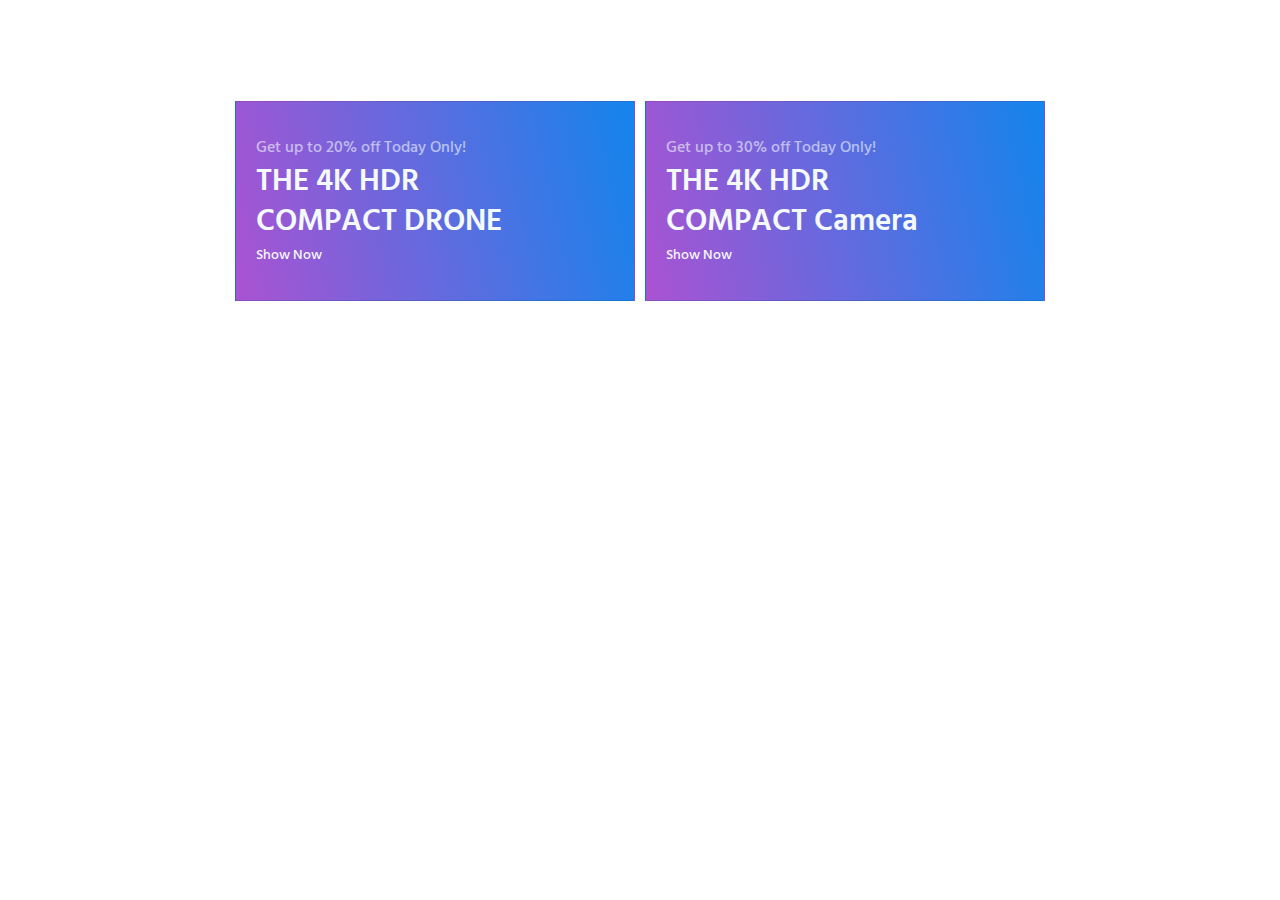
==== HW4/index.html @ 433a3f58 "hw4" ====
<!DOCTYPE html>
<html lang="en">

<head>
    <meta charset="UTF-8">
    <meta http-equiv="X-UA-Compatible" content="IE=edge">
    <meta name="viewport" content="width=device-width, initial-scale=1.0">
    <title>Document</title>
    <link rel="stylesheet" href="./css/style.css">
    <link rel="preconnect" href="https://fonts.googleapis.com">
    <link rel="preconnect" href="https://fonts.gstatic.com" crossorigin>
    <link href="https://fonts.googleapis.com/css2?family=Hind+Siliguri&display=swap" rel="stylesheet">
</head>

<body>
    <div class="wrapper">
        <div class="flex__block">
            <div class="cart">
                <div class="block__text">
                    <div class="text__1">Get up to 20% off Today Only!</div>
                    <div class="text__2">THE 4K HDR</div>
                    <div class="text__2">COMPACT DRONE</div>
                    <div class="text__3">Show Now</div>
                </div>
                <!--<div class="block__img">
                </div> -->
            </div>

            <div class="cart">
                <div class="block__text">
                    <div class="text__1">Get up to 30% off Today Only!</div>
                    <div class="text__2">THE 4K HDR</div>
                    <div class="text__2">COMPACT Camera</div>
                    <div class="text__3">Show Now</div>
                </div>
            </div>
            <!--<div class="block__img">
            </div> -->
        </div>
    </div>
</body>

</html>
---- HW4/css/style.css ----
boby{
   margin: 0;
}

.wrapper {
   width: 900px;
   height: 200px;
   background: #FFFFFF;
   border: 1px solid rgb(255, 255, 255);
   margin: 100px auto 0 auto;
   display: flex;
   justify-content: center;
   align-items: center;
}

.flex__block {
   width: 90%;
	height: 200px;
   background: #FFFFFF;
   display: flex;
   justify-content: space-between;
   align-items: center;
}

.cart{
   box-sizing: border-box;
   width: 400px;
   height: 200px;
   background: linear-gradient(257.26deg, #008BF0 -13.2%, #D943C9 130.95%);
   border: 1px solid rgba(0, 0, 0, 0.1);
   display: flex;
   justify-content: space-between;
   align-items: center;
   padding: 20px;
   line-height: 30px;
   font-family: 'Hind Siliguri', sans-serif;
}
.text__1{
   font-family: 'Hind Siliguri';
   font-weight: 500;
   font-size: 16px;
   line-height: 27px;
   color: #F4F9FC;
   opacity: 0.6;
}

.text__2{
   font-family: 'Hind Siliguri';
   font-weight: 600;
   font-size: 31px;
   line-height: 40px;
   color: #F4F9FC;
}

.text__3{
   font-family: 'Hind Siliguri';
   font-weight: 500;
   font-size: 14px;
   line-height: 27px;
   color: #F4F9FC;
}
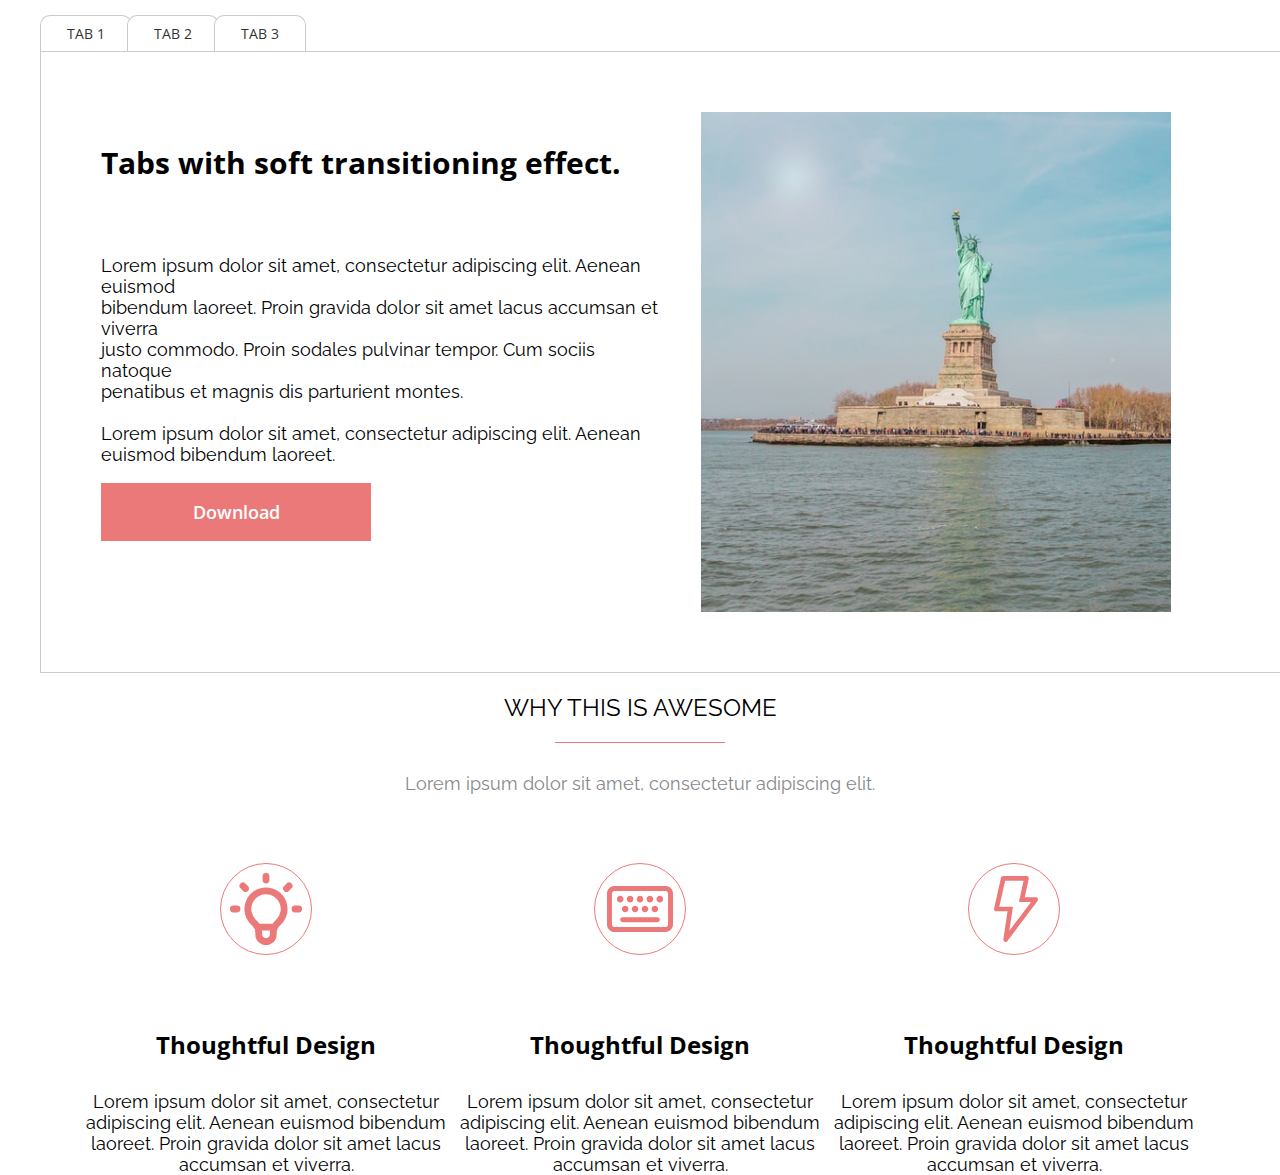
==== commit d8c2501f: "Axit" ====
--- a/HW4/index.html
+++ b/HW4/index.html
@@ -2,42 +2,125 @@
 <html lang="en">
 
 <head>
-    <meta charset="UTF-8">
-    <meta http-equiv="X-UA-Compatible" content="IE=edge">
-    <meta name="viewport" content="width=device-width, initial-scale=1.0">
-    <title>Document</title>
-    <link rel="stylesheet" href="./css/style.css">
-    <link rel="preconnect" href="https://fonts.googleapis.com">
-    <link rel="preconnect" href="https://fonts.gstatic.com" crossorigin>
-    <link href="https://fonts.googleapis.com/css2?family=Hind+Siliguri&display=swap" rel="stylesheet">
+	<meta charset="UTF-8">
+	<meta http-equiv="X-UA-Compatible" content="IE=edge">
+	<meta name="viewport" content="width=device-width, initial-scale=1.0">
+	<title>Document</title>
+	<link rel="stylesheet" href="./css/style.css">
+	<link rel="preconnect" href="https://fonts.googleapis.com">
+	<link rel="preconnect" href="https://fonts.gstatic.com" crossorigin>
+	<link href="https://fonts.googleapis.com/css2?family=Open+Sans:wght@700&family=Raleway&display=swap"
+		rel="stylesheet">
 </head>
 
 <body>
-    <div class="wrapper">
-        <div class="flex__block">
-            <div class="cart">
-                <div class="block__text">
-                    <div class="text__1">Get up to 20% off Today Only!</div>
-                    <div class="text__2">THE 4K HDR</div>
-                    <div class="text__2">COMPACT DRONE</div>
-                    <div class="text__3">Show Now</div>
-                </div>
-                <!--<div class="block__img">
-                </div> -->
-            </div>
+	<a href="#">
+		<!-- Reset -->
+	</a>
 
-            <div class="cart">
-                <div class="block__text">
-                    <div class="text__1">Get up to 30% off Today Only!</div>
-                    <div class="text__2">THE 4K HDR</div>
-                    <div class="text__2">COMPACT Camera</div>
-                    <div class="text__3">Show Now</div>
-                </div>
-            </div>
-            <!--<div class="block__img">
-            </div> -->
-        </div>
-    </div>
+	<div class="container">
+		<div class="tabs">
+			<div class="tabs__head">
+				<a href="#tab-content1" class="tabs__tab-label">TAB 1</a>
+				<a href="#tab-content2" class="tabs__tab-label">TAB 2</a>
+				<a href="#tab-content3" class="tabs__tab-label">TAB 3</a>
+			</div>
+
+			<div class="tabs__content">
+				<div class="tabs__item" id="tab-content1">
+					<div class="tabs__block">
+						<p class="tabs__title">Tabs with soft transitioning effect.</p>
+						<p class="tabs__description"><br><br>Lorem ipsum dolor sit amet, consectetur adipiscing elit.
+							Aenean<br>euismod<br>
+							bibendum laoreet. Proin gravida dolor sit amet lacus accumsan et<br> viverra<br>
+							justo commodo. Proin sodales pulvinar tempor. Cum sociis natoque<br>
+							penatibus et magnis dis parturient montes.
+							<br><br>
+							Lorem ipsum dolor sit amet, consectetur adipiscing elit. Aenean euismod
+							bibendum laoreet.
+						</p>
+						<button class="tabs__button">
+							Download
+						</button>
+					</div>
+
+					<div class="tabs__block">
+						<img src="./img/Rectangle 111.jpg" alt="">
+					</div>
+
+				</div>
+
+				<!--			<div class="tabs__item" id="tab-content2">
+					<p>Tab 2</p>
+					It has survived not only five centuries, but also the leap into electronic typesetting, remaining
+					essentially
+					unchanged.
+				</div>
+
+				<div class="tabs__item" id="tab-content3">
+					<p>Tab 3</p>
+					It was popularised in the 1960s with the release of Letraset sheets containing Lorem Ipsum passages, and
+					more
+					recently with desktop publishing software like Aldus PageMaker including versions of Lorem Ipsum.
+				</div>
+			</div>
+		</div>
+	</div>
+-->
+				<div class="blok">
+					<h2>WHY THIS IS AWESOME</h2>
+					<div class="block__hr">
+					</div>
+					<h5>Lorem ipsum dolor sit amet, consectetur adipiscing elit.</h5>
+				</div>
+
+				<div class="block__icons">
+
+					<div class="icon__block">
+						<div class="icon">
+							<svg width="170" height="170" viewBox="0 0 170 170" fill="none" xmlns="http://www.w3.org/2000/svg">
+								<path
+									d="M76.5232 103.136H93.4733H76.5232ZM85 52.3549V55.9821V52.3549ZM108.084 61.9163L105.519 64.4807L108.084 61.9163ZM117.645 85H114.018H117.645ZM55.9821 85H52.3549H55.9821ZM64.4807 64.4807L61.9163 61.9163L64.4807 64.4807ZM72.1741 97.8259C69.6382 95.2894 67.9114 92.0578 67.212 88.5398C66.5126 85.0219 66.872 81.3756 68.2448 78.0619C69.6176 74.7482 71.9422 71.916 74.9246 69.9234C77.907 67.9307 81.4132 66.8672 85 66.8672C88.5868 66.8672 92.0931 67.9307 95.0755 69.9234C98.0578 71.916 100.382 74.7482 101.755 78.0619C103.128 81.3756 103.487 85.0219 102.788 88.5398C102.089 92.0578 100.362 95.2894 97.8259 97.8259L95.8382 99.81C94.7018 100.947 93.8005 102.296 93.1856 103.781C92.5707 105.266 92.2543 106.857 92.2545 108.465V110.391C92.2545 112.315 91.4902 114.16 90.1297 115.52C88.7692 116.881 86.924 117.645 85 117.645C83.076 117.645 81.2308 116.881 79.8703 115.52C78.5099 114.16 77.7455 112.315 77.7455 110.391V108.465C77.7455 105.218 76.4542 102.102 74.1618 99.81L72.1741 97.8259Z"
+									stroke="#EC7979" stroke-width="6.83333" stroke-linecap="round" stroke-linejoin="round" />
+								<circle cx="85" cy="85" r="45.5" stroke="#EC7979" />
+							</svg>
+
+							<div class="icon__block__title">Thoughtful Design</div>
+							<div class="description">Lorem ipsum dolor sit amet, consectetur adipiscing
+								elit. Aenean euismod bibendum laoreet. Proin gravida dolor sit amet lacus accumsan et viverra.
+							</div>
+						</div>
+
+						<div class="icon">
+							<svg width="170" height="170" viewBox="0 0 170 170" fill="none" xmlns="http://www.w3.org/2000/svg">
+								<path
+									d="M110.573 62C112.543 62 114.432 62.7786 115.825 64.1645C117.218 65.5505 118 67.4302 118 69.3902V100.61C118 102.57 117.218 104.45 115.825 105.835C114.432 107.221 112.543 108 110.573 108H59.427C58.4517 108 57.4859 107.809 56.5848 107.437C55.6838 107.066 54.865 106.522 54.1754 105.835C53.4858 105.149 52.9387 104.335 52.5655 103.438C52.1922 102.541 52.0001 101.58 52.0001 100.61V69.3902C52.0001 67.4302 52.7826 65.5505 54.1754 64.1645C55.5682 62.7786 57.4573 62 59.427 62H110.573V62ZM110.573 66.9268H59.427C58.7704 66.9268 58.1407 67.1863 57.6765 67.6483C57.2122 68.1103 56.9514 68.7369 56.9514 69.3902V100.61C56.9514 101.97 58.0604 103.073 59.427 103.073H110.573C111.23 103.073 111.86 102.814 112.324 102.352C112.788 101.89 113.049 101.263 113.049 100.61V69.3902C113.049 68.7369 112.788 68.1103 112.324 67.6483C111.86 67.1863 111.23 66.9268 110.573 66.9268V66.9268ZM67.679 93.2031H102.338C102.965 93.2033 103.569 93.4404 104.027 93.8665C104.485 94.2926 104.764 94.876 104.807 95.4986C104.85 96.1213 104.653 96.737 104.257 97.2211C103.862 97.7053 103.296 98.0219 102.674 98.107L102.338 98.13H67.679C67.0518 98.1298 66.448 97.8927 65.9897 97.4666C65.5314 97.0405 65.2527 96.4571 65.2099 95.8345C65.1672 95.2118 65.3636 94.5961 65.7594 94.112C66.1552 93.6278 66.721 93.3112 67.3424 93.2261L67.679 93.2031H102.338H67.679V93.2031ZM99.8621 81.7072C100.738 81.7072 101.577 82.0533 102.196 82.6693C102.815 83.2852 103.163 84.1207 103.163 84.9918C103.163 85.8629 102.815 86.6983 102.196 87.3143C101.577 87.9303 100.738 88.2763 99.8621 88.2763C98.9867 88.2763 98.1471 87.9303 97.5281 87.3143C96.909 86.6983 96.5613 85.8629 96.5613 84.9918C96.5613 84.1207 96.909 83.2852 97.5281 82.6693C98.1471 82.0533 98.9867 81.7072 99.8621 81.7072ZM80.0736 81.7072C80.9491 81.7072 81.7887 82.0533 82.4077 82.6693C83.0267 83.2852 83.3745 84.1207 83.3745 84.9918C83.3745 85.8629 83.0267 86.6983 82.4077 87.3143C81.7887 87.9303 80.9491 88.2763 80.0736 88.2763C79.1982 88.2763 78.3586 87.9303 77.7396 87.3143C77.1206 86.6983 76.7728 85.8629 76.7728 84.9918C76.7728 84.1207 77.1206 83.2852 77.7396 82.6693C78.3586 82.0533 79.1982 81.7072 80.0736 81.7072V81.7072ZM70.1712 81.7072C71.0466 81.7072 71.8862 82.0533 72.5052 82.6693C73.1242 83.2852 73.472 84.1207 73.472 84.9918C73.472 85.8629 73.1242 86.6983 72.5052 87.3143C71.8862 87.9303 71.0466 88.2763 70.1712 88.2763C69.2957 88.2763 68.4562 87.9303 67.8371 87.3143C67.2181 86.6983 66.8703 85.8629 66.8703 84.9918C66.8703 84.1207 67.2181 83.2852 67.8371 82.6693C68.4562 82.0533 69.2957 81.7072 70.1712 81.7072ZM89.9761 81.7072C90.8515 81.7072 91.6911 82.0533 92.3102 82.6693C92.9292 83.2852 93.2769 84.1207 93.2769 84.9918C93.2769 85.8629 92.9292 86.6983 92.3102 87.3143C91.6911 87.9303 90.8515 88.2763 89.9761 88.2763C89.1007 88.2763 88.2611 87.9303 87.6421 87.3143C87.0231 86.6983 86.6753 85.8629 86.6753 84.9918C86.6753 84.1207 87.0231 83.2852 87.6421 82.6693C88.2611 82.0533 89.1007 81.7072 89.9761 81.7072V81.7072ZM65.2034 71.8536C66.0789 71.8536 66.9184 72.1997 67.5375 72.8156C68.1565 73.4316 68.5042 74.2671 68.5042 75.1382C68.5042 76.0093 68.1565 76.8447 67.5375 77.4607C66.9184 78.0767 66.0789 78.4227 65.2034 78.4227C64.328 78.4227 63.4884 78.0767 62.8694 77.4607C62.2504 76.8447 61.9026 76.0093 61.9026 75.1382C61.9026 74.2671 62.2504 73.4316 62.8694 72.8156C63.4884 72.1997 64.328 71.8536 65.2034 71.8536ZM75.0894 71.8536C75.9648 71.8536 76.8044 72.1997 77.4234 72.8156C78.0425 73.4316 78.3902 74.2671 78.3902 75.1382C78.3902 76.0093 78.0425 76.8447 77.4234 77.4607C76.8044 78.0767 75.9648 78.4227 75.0894 78.4227C74.214 78.4227 73.3744 78.0767 72.7554 77.4607C72.1363 76.8447 71.7886 76.0093 71.7886 75.1382C71.7886 74.2671 72.1363 73.4316 72.7554 72.8156C73.3744 72.1997 74.214 71.8536 75.0894 71.8536V71.8536ZM84.9919 71.8536C85.8673 71.8536 86.7069 72.1997 87.3259 72.8156C87.9449 73.4316 88.2927 74.2671 88.2927 75.1382C88.2927 76.0093 87.9449 76.8447 87.3259 77.4607C86.7069 78.0767 85.8673 78.4227 84.9919 78.4227C84.1164 78.4227 83.2769 78.0767 82.6578 77.4607C82.0388 76.8447 81.691 76.0093 81.691 75.1382C81.691 74.2671 82.0388 73.4316 82.6578 72.8156C83.2769 72.1997 84.1164 71.8536 84.9919 71.8536V71.8536ZM94.8943 71.8536C95.7698 71.8536 96.6094 72.1997 97.2284 72.8156C97.8474 73.4316 98.1952 74.2671 98.1952 75.1382C98.1952 76.0093 97.8474 76.8447 97.2284 77.4607C96.6094 78.0767 95.7698 78.4227 94.8943 78.4227C94.0189 78.4227 93.1793 78.0767 92.5603 77.4607C91.9413 76.8447 91.5935 76.0093 91.5935 75.1382C91.5935 74.2671 91.9413 73.4316 92.5603 72.8156C93.1793 72.1997 94.0189 71.8536 94.8943 71.8536V71.8536ZM104.797 71.8536C105.672 71.8536 106.512 72.1997 107.131 72.8156C107.75 73.4316 108.098 74.2671 108.098 75.1382C108.098 76.0093 107.75 76.8447 107.131 77.4607C106.512 78.0767 105.672 78.4227 104.797 78.4227C103.921 78.4227 103.082 78.0767 102.463 77.4607C101.844 76.8447 101.496 76.0093 101.496 75.1382C101.496 74.2671 101.844 73.4316 102.463 72.8156C103.082 72.1997 103.921 71.8536 104.797 71.8536Z"
+									fill="#EC7979" />
+								<circle cx="85.0001" cy="85" r="45.5" stroke="#EC7979" />
+							</svg>
+
+							<div class="icon__block__title">Thoughtful Design</div>
+							<div class="description">Lorem ipsum dolor sit amet, consectetur adipiscing
+								elit. Aenean euismod bibendum laoreet. Proin gravida dolor sit amet lacus accumsan et viverra.
+							</div>
+						</div>
+
+						<div class="icon">
+							<svg width="170" height="170" viewBox="0 0 170 170" fill="none" xmlns="http://www.w3.org/2000/svg">
+								<path
+									d="M75.7308 117.811C75.2572 117.608 74.8637 117.249 74.6123 116.793C74.3608 116.336 74.2659 115.807 74.3423 115.289L78.5542 87.3575H67.3765C67.0221 87.3672 66.6703 87.2939 66.3482 87.1432C66.026 86.9925 65.7422 86.7684 65.5186 86.4882C65.2949 86.2081 65.1375 85.8793 65.0584 85.5274C64.9793 85.1754 64.9806 84.8096 65.0622 84.4583L72.0049 53.8158C72.1271 53.2885 72.4239 52.8201 72.8454 52.4895C73.2669 52.1589 73.7874 51.9864 74.3192 52.0008H97.4615C97.8072 51.9996 98.1488 52.0774 98.4612 52.2283C98.7735 52.3792 99.0488 52.5995 99.2666 52.873C99.4875 53.1495 99.6439 53.4735 99.724 53.8206C99.8042 54.1676 99.806 54.5287 99.7294 54.8765L95.7258 73.2149H106.718C107.152 73.214 107.577 73.3373 107.946 73.5706C108.314 73.804 108.61 74.1381 108.801 74.5348C108.967 74.9156 109.031 75.3343 108.986 75.7484C108.941 76.1624 108.79 76.557 108.547 76.892L78.4616 116.963C78.2583 117.27 77.9868 117.524 77.6692 117.704C77.3515 117.884 76.9967 117.986 76.6334 118C76.3237 117.994 76.0178 117.93 75.7308 117.811V117.811ZM89.9402 77.9291L94.5687 56.7151H76.1705L70.2924 82.6433H83.9695L80.2899 106.874L102.09 77.9291H89.9402Z"
+									fill="#EC7979" />
+								<circle cx="85" cy="85" r="45.5" stroke="#EC7979" />
+							</svg>
+
+							<div class="icon__block__title">Thoughtful Design</div>
+							<div class="description">Lorem ipsum dolor sit amet, consectetur adipiscing
+								elit. Aenean euismod bibendum laoreet. Proin gravida dolor sit amet lacus accumsan et viverra.
+							</div>
+						</div>
+					</div>
+				</div>
+
 </body>
 
 </html>--- a/HW4/css/style.css
+++ b/HW4/css/style.css
@@ -1,61 +1,179 @@
-boby{
-   margin: 0;
+body {
+    margin: 0;
 }
 
-.wrapper {
-   width: 900px;
-   height: 200px;
-   background: #FFFFFF;
-   border: 1px solid rgb(255, 255, 255);
-   margin: 100px auto 0 auto;
-   display: flex;
-   justify-content: center;
-   align-items: center;
+.container {
+    margin: 0 auto;
+    max-width: 1200px;
+    padding: 15px;
+    background: #FFFFFF;
 }
 
-.flex__block {
-   width: 90%;
-	height: 200px;
-   background: #FFFFFF;
-   display: flex;
-   justify-content: space-between;
-   align-items: center;
+.tabs {
+    width: 100%;
 }
 
-.cart{
-   box-sizing: border-box;
-   width: 400px;
-   height: 200px;
-   background: linear-gradient(257.26deg, #008BF0 -13.2%, #D943C9 130.95%);
-   border: 1px solid rgba(0, 0, 0, 0.1);
-   display: flex;
-   justify-content: space-between;
-   align-items: center;
-   padding: 20px;
-   line-height: 30px;
-   font-family: 'Hind Siliguri', sans-serif;
-}
-.text__1{
-   font-family: 'Hind Siliguri';
-   font-weight: 500;
-   font-size: 16px;
-   line-height: 27px;
-   color: #F4F9FC;
-   opacity: 0.6;
+.tabs__head {
+    font-family: 'Open Sans';
+    font-style: normal;
+    font-weight: 400;
+    font-size: 14px;
+    line-height: 19px;
+    display: flex;
+    align-items: center;
+    text-align: center;
+    color: #333333;
+
 }
 
-.text__2{
-   font-family: 'Hind Siliguri';
-   font-weight: 600;
-   font-size: 31px;
-   line-height: 40px;
-   color: #F4F9FC;
+.tabs__tab-label {
+    display: inline-block;
+    background-color: #FFFFFF;
+    height: 35px;
+    line-height: 35px;
+    min-width: 50px;
+    padding: 0px 20px;
+    text-align: center;
+    text-decoration: none;
+    color: #333333;
+    margin: 0 -5px 0 0;
+    border-top: 1px solid #C6CBCD;
+    border-left: 1px solid #C6CBCD;
+    border-right: 1px solid #C6CBCD;
+    border-radius: 10px 10px 0 0;
 }
 
-.text__3{
-   font-family: 'Hind Siliguri';
-   font-weight: 500;
-   font-size: 14px;
-   line-height: 27px;
-   color: #F4F9FC;
+.tabs__item {
+    display: none;
+    background-color: #fff;
+    width: calc(100% - 40px);
+    max-width: 100%;
+    padding: 20px;
+    border: 1px solid #C6CBCD;
+    padding: 60px;
+    display: flex;
+    justify-content: space-between;
+    align-items: center;
+    
+}
+
+.tabs__block{
+    width: 560px;
+    height: 500px;
+    background-color: #FFFFFF;
+}
+
+.tabs__block img{
+    width: 470px;
+    height: 500px;
+}
+
+.tabs__item:target {
+    display: block;
+}
+
+.tabs__item:last-child {
+    display: block;
+}
+
+.tabs__item:target~.tabs__item {
+    display: none;
+}
+
+.tabs__title {
+    font-family: 'Open Sans';
+    font-weight: 700;
+    font-size: 30px;
+    line-height: 41px;
+    display: flex;
+    align-items: center;
+    color: #000000;
+}
+
+.tabs__description {
+    font-family: 'Raleway';
+    font-weight: 400;
+    font-size: 18px;
+    line-height: 21px;
+    display: flex;
+    align-items: center;
+    color: #000000;
+}
+
+.tabs__button{
+    width: 270px;
+    height: 58px;
+    background: #EC7979;
+    border: 1px solid #EC7979;
+    font-family: 'Open Sans';
+    font-weight: 600;
+    font-size: 18px;
+    color: #FFFFFF;
+}
+
+.blok {
+    width: 1170px;
+    background-color: #FFFFFF;
+    margin: 0 auto;
+}
+
+.blok h2 {
+    text-align: center;
+    font-family: 'Raleway', sans-serif;
+    font-weight: 400;
+    color: black;
+}
+
+.block__hr {
+    width: 170px;
+    height: 1px;
+    background-color: #EC7979;
+    margin: 0 auto;
+}
+
+.blok h5 {
+    text-align: center;
+    font-family: 'Raleway', sans-serif;
+    font-weight: 400;
+    font-size: 18px;
+    color: #86878B;
+}
+
+.block__icons {
+    width: 100%;
+    margin: 0 auto;
+    background-color: #FFFFFF;
+    display: inline-block;
+    float: left;
+}
+
+.icon__block {
+    /* width: 370px; DELETE */
+    width: 100%;
+    /* NEW */
+    background-color: #FFFFFF;
+    text-align: center;
+}
+
+.icon {
+    /* NEW */
+    width: 370px;
+    display: inline-block;
+}
+
+.icon__block__title {
+    font-family: 'Open Sans', sans-serif;
+    text-align: center;
+    font-weight: 700;
+    font-size: 24px;
+    color: black;
+    margin: 30px 0 30px 0;
+}
+
+.description {
+    font-family: 'Raleway', sans-serif;
+    text-align: center;
+    font-weight: 400;
+    font-size: 18px;
+    color: black;
 }